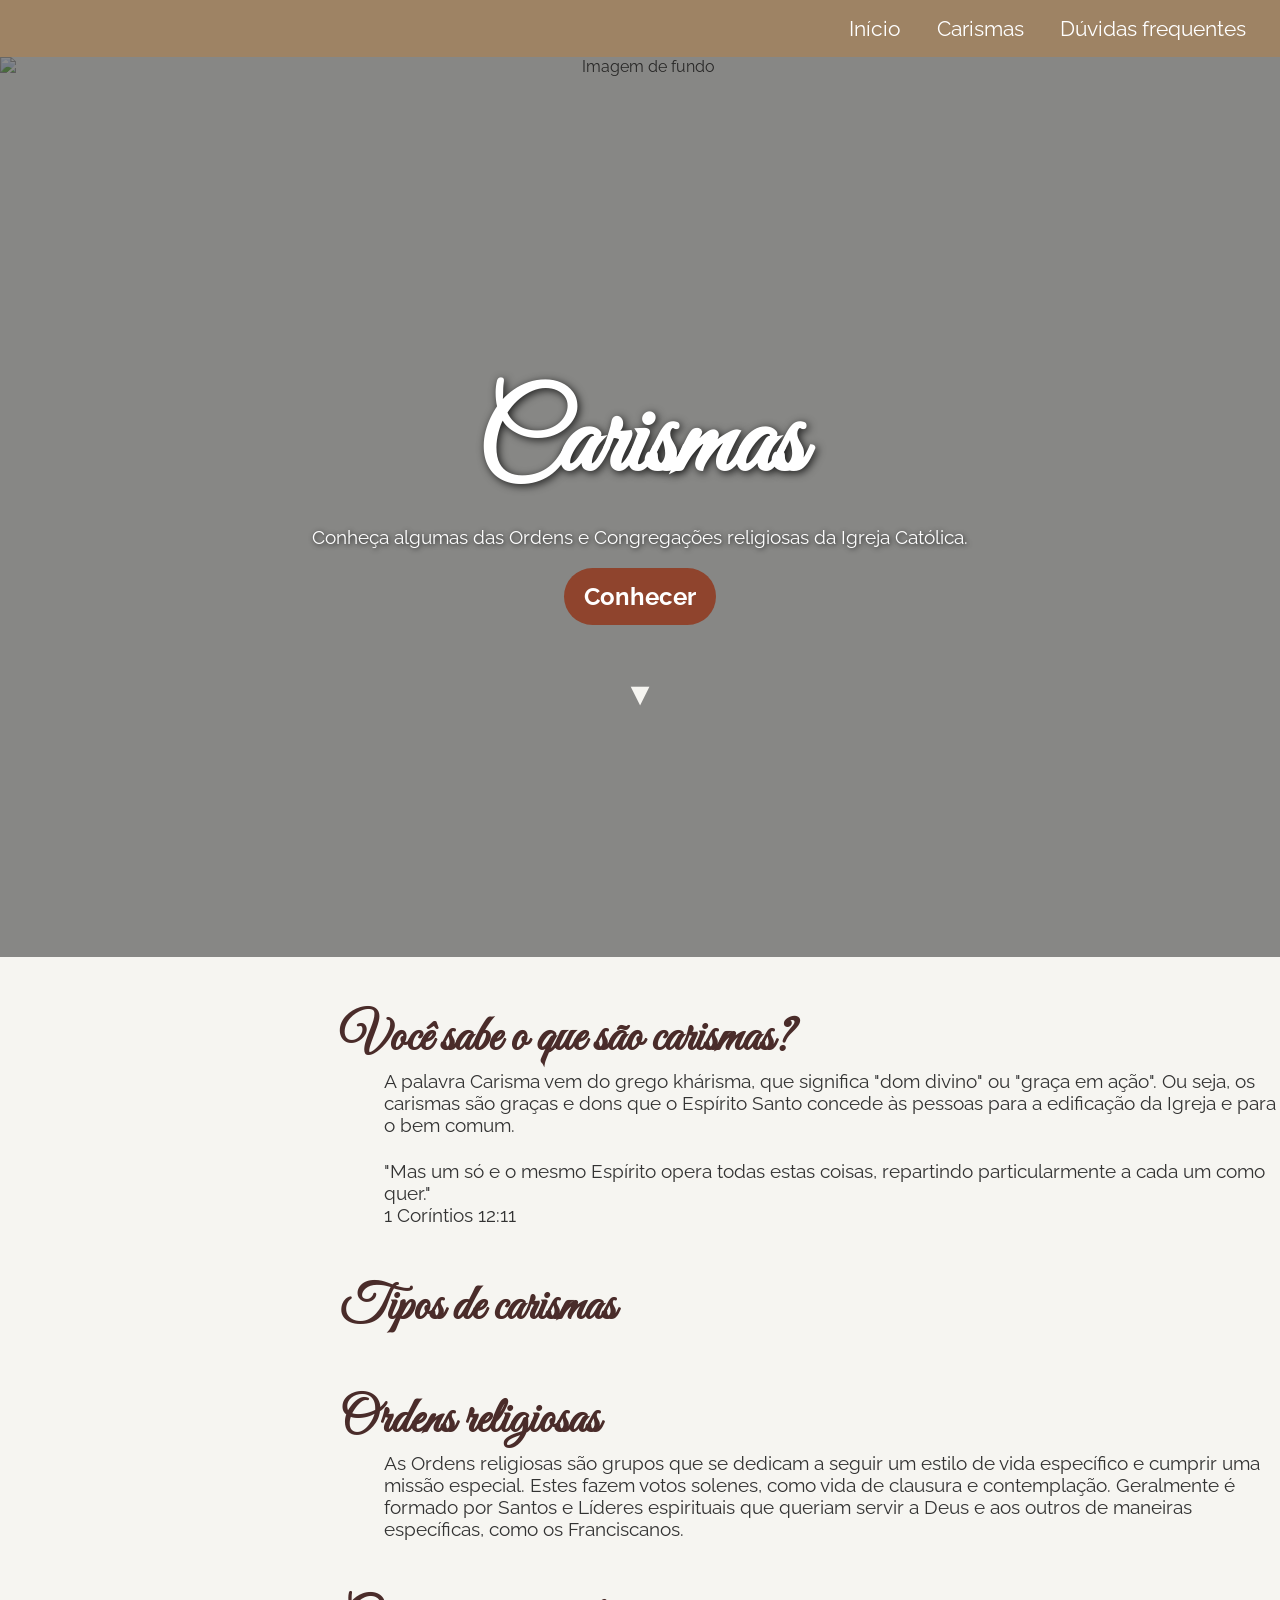
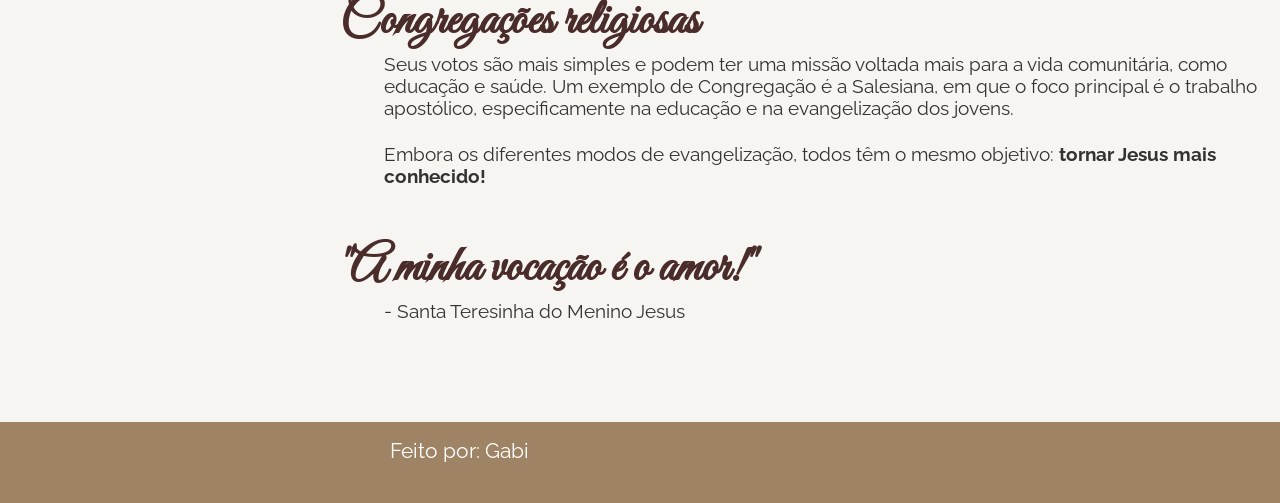
==== index.html @ 4d4b6e99 "Add files via upload" ====
<!DOCTYPE html>
<html lang="pt-BR">
<head>
  <meta charset="UTF-8">
  <link href="https://fonts.googleapis.com/css2?family=Great+Vibes&family=Raleway:wght@400;700&display=swap" rel="stylesheet">
  
  <title>Início</title>
  <link rel="stylesheet" href="style.css">
</head>
<body>

  <nav class="menu">
    <ul>
      <li><a href="index.html">Início</a></li>
      <li><a href="carismas.html">Carismas</a></li>
      <li><a href="duvidas.html">Dúvidas frequentes</a></li>
    </ul>
  </nav>


  <header class="hero">
        <div class="overlay">
            <h1>Carismas</h1>
            <p>Conheça algumas das Ordens e Congregações religiosas da Igreja Católica.</p>
            <a href="carismas.html" class="botao">Conhecer</a>
            <div class="scroll-down">&#9660; </div>
            <script>document.querySelector('.scroll-down').addEventListener('click', () => {
              window.scrollBy({
                top: window.innerHeight, // rola uma tela para baixo
                behavior: 'smooth'
              });
            });
            </script>
        </div>
        <img src="imagens/pentecostes.jpg" alt="Imagem de fundo" class="bg">
        
  </header>
  
  <h2>Você sabe o que são carismas?</h2>
  <p>A palavra Carisma vem do grego khárisma, que significa "dom divino" ou "graça em ação". Ou seja, os carismas são graças e dons que o Espírito Santo concede às pessoas para a edificação da Igreja e para o bem comum.</p>
  <p>"Mas um só e o mesmo Espírito opera todas estas coisas, repartindo particularmente a cada um como quer." <br> 1 Coríntios 12:11</p>
  

  <h2>Tipos de carismas</h2>

  <h2>Ordens religiosas</h2>
  <p>As Ordens religiosas são grupos que se dedicam a seguir um estilo de vida específico e cumprir uma missão especial. Estes fazem votos solenes, como vida de clausura e contemplação. Geralmente é formado por Santos e Líderes espirituais que queriam servir a Deus e aos outros de maneiras específicas, como os Franciscanos.</p>

  <h2>Congregações religiosas</h2>
  <p>Seus votos são mais simples e podem ter uma missão voltada mais para a vida comunitária, como educação e saúde. Um exemplo de Congregação é a Salesiana, em que o foco principal é o trabalho apostólico, especificamente na educação e na evangelização dos jovens.</p>

  <p>Embora os diferentes modos de evangelização, todos têm o mesmo objetivo: <b>tornar Jesus mais conhecido!</b></p>

  <h2>"A minha vocação é o amor!"</h2>
  <p>- Santa Teresinha do Menino Jesus</p>
</body>

<footer class="rodape">
    <p>Feito por: Gabi</p>


</footer>

</html>
---- style.css ----
body {
  margin: 0;
  font-family: 'Raleway', sans-serif;
  background-color: #f6f5f1;
  text-align: center;
  padding: 0; /* Mudei de 20px para 0 */
}

.scroll-down {
  text-align: center;       /* centraliza horizontalmente */
  margin-top: 50px;         /* espaço depois do botão */
  font-size: 2em;           /* tamanho da seta */
  color:#f6f5f1;           /* cor da seta */
  cursor: pointer;          /* mostra que é clicável */
  animation: bounce 2s infinite; /* animação */
}

/* animação de "pulsar" para baixo */
@keyframes bounce {
  0%, 20%, 50%, 80%, 100% {
    transform: translateY(0);
  }
  40% {
    transform: translateY(10px);
  }
  60% {
    transform: translateY(5px);
  }
}


/* 2. CORREÇÃO DA FONTE PRINCIPAL */
h1 {
  font-family: 'Great Vibes', cursive;
  font-size: 7em; /* Reduzido de 10em para caber na tela */
  color: #4a2c2a;
}

h2 {
  font-family: 'Great Vibes', cursive;
  color:#4a2c2a;
  font-size: 50px;
  text-align: left;
  max-width: 600px;
  margin: 0 auto;
  margin-top: 50px;
}

h3 {
  font-family: 'Great Vibes', cursive;
  font-size: 30px;
  color:#4a2c2a
}

/* 3. ESTRUTURA DO HERO (IMAGEM + TEXTO SOBREPOSTO) */
.hero {
  position: relative;
  width: 100%;
  height: 100vh; /* Altura da área da foto */
  display: flex;
  align-items: center;
  justify-content: center;
  overflow: hidden;
}

/* A Imagem de Fundo com Esfumado */
.bg {
  position: absolute;
  top: 0;
  left: 0;
  width: 100%;
  height: 100%;
  object-fit: cover;
  object-position: center;
  opacity: 0.7;
  z-index: 1;

  -webkit-mask-image: linear-gradient(to bottom, rgb(50, 32, 4) 65%, transparent 100%);
  mask-image: linear-gradient(to bottom, rgb(50, 32, 4) 65%, transparent 100%);
}

/* Sombra Escura para dar Leitura ao Texto */
.hero::before {
  content: '';
  position: absolute;
  inset: 0;
  background: rgba(0, 0, 0, 0.45); /* Escurece a imagem por igual */
  z-index: 2;
}

/* Texto e Botão por cima da Foto */
.overlay {
  position: relative;
  z-index: 3; /* Fica acima da foto e da sombra */
  color: #ffffff;
  padding: 20px;
  max-width: 800px;
}

.overlay h1 {
  font-size: 7em;
  color: #ffffff; /* Letra branca na foto */
  margin-bottom: 10px;
  text-shadow: 2px 2px 8px rgba(0, 0, 0, 0.8); /* Sombra direta na fonte */
}

.overlay p {
  font-size: 1.2em;
  color: #ffffff;
  margin: 10px 0 20px 0;
  text-shadow: 1px 1px 5px rgba(0, 0, 0, 0.8);
}


p {
  font-family: 'Raleway', sans-serif;
  font-size: 1.2em;
  color: #333;  
  text-align: left;
  max-width: 900px;
  margin: 0 auto;
  margin-left: 30%;
  margin-bottom: 24px;
}

.card-p {
  font-family: 'Raleway', sans-serif;
  font-size: 1.2em;
  color: #333;  
  text-align: left;
  max-width: 600px;
  margin: 0 auto;
  margin-bottom: 24px;
}

.card-duvidas {
  font-family: 'Raleway', sans-serif;
  font-size: 1.2em;
  color: #333;  
  text-align: left;
  max-width: 900px;
  margin: 0 auto;
  margin-bottom: 10px;
}

.historia p {
  font-family: 'Raleway', sans-serif;
  font-size: 1.2em;
  color: #333;
  margin-bottom: 30px;
}



.santo {
  margin: 20px 0;
}

.desenho {
  position: absolute;
  width: 500px;
  height: auto;
  top: 1000px;
  left: 2%;
  z-index: 2;
  margin-right: 4%;
}

.botao_seta {
  display: flex;
  justify-content: flex-start; /* Alinha o conteúdo totalmente à esquerda */
  align-items: center;
  padding: 10px 24px;
  text-decoration: none;
  color: #fff;
}

.menu2 {
  display: flex;
  justify-content: flex-start; /* Força o conteúdo para a esquerda */
  padding: 16px 24px;         /* Distância das bordas da tela */
  width: 96.8%;
  background-color: #9e8364; /* cor de fundo do menu */
}

.botao {
  text-decoration: none;
  display: inline-block;
  padding: 14px 20px;
  background-color: #8f442d;
  color: #fff;
  cursor: pointer;
  border-radius: 30px;
  font-weight: bold;
  border: none;
  font-size: 1.5em;
  cursor: pointer;
  transition: all 0.3s ease; /* animação suave */
  font-family: 'Raleway', sans-serif;
}

.botao:hover {
  background-color: #a35740;
  transform: translateY(-5px); /* sobe ao passar o mouse */
  box-shadow: 0 5px 15px rgba(0,0,0,0.3);
}

.historia {
  max-height: 0;
  overflow: hidden;
  transition: max-height 0.5s ease;
  margin-top: 10px;
  background: #fff3f3;
  padding: 0 15px;
  border-radius: 5px;
}

.historia img {
  max-width: 200px;   /* controla o tamanho */
  margin: 20px auto;  /* centraliza */
  display: block;
  border-radius: 8px; /* cantos arredondados */
}


.santo input[type="checkbox"] {
  display: none;
}

.santo input[type="checkbox"]:checked ~ .historia {
  max-height: 600px;
  padding: 15px;
}



.container {
  display: flex;          /* Ativa o modo Flexbox */
  flex-wrap: wrap;        /* Quebra a linha se não couber na tela (bom para celular) */
  gap: 20px;              /* Cria um espaço de 20px entre os cards */
  justify-content: center; /* Centraliza os cards na tela */
  padding: 20px;
}

.menu {
  background-color: #9e8364; /* cor de fundo do menu */
  padding: 16px 16px;
}

.menu ul {
  display: flex;
  justify-content: flex-end;
  list-style: none;
  margin: 0;
  padding: 0;
  text-align: center;
}

.menu li {
  display: inline-block;
  margin: 0 18px;
}

.menu a {
  text-decoration: none;
  color: #fff;
  font-family: 'Raleway', sans-serif;
  font-size: 1.3em;
  transition: color 0.3s;
}

.menu a:hover {
  color:#8f442d; /* muda para marrom ao passar o mouse */
}

.rodape p{
  font-size: 1.3em;
  color: #ffffff;
}

.rodape {
  background-color: #9e8364; /* Marrom escuro da paleta */
  padding: 16px 16px;
  margin-top: 100px;          /* Espaço entre o conteúdo da página e o rodapé */
  font-family: 'Raleway', sans-serif;
}





.card-link {
  text-decoration: none; /* remove sublinhado do link */
  color: inherit;        /* mantém cor do texto */
}

.card {
  background: #fff;
  border-radius: 15px;
  overflow: hidden;
  box-shadow: 0 4px 8px rgba(0,0,0,0.2);
  transition: transform 0.3s ease, box-shadow 0.3s ease;
  width: 250px;       /* largura fixa */
  height: 350px;      /* altura fixa */
  display: flex;
  flex-direction: column;
  justify-content: space-between; /* distribui conteúdo */
  text-align: center;
  margin: 15px;
  padding: 15px;
}

.card2 {
  background: #fff;
  border-radius: 15px;
  overflow: hidden;
  box-shadow: 0 4px 8px rgba(0,0,0,0.2);
  transition: transform 0.3s ease, box-shadow 0.3s ease;
  width: 1400px;       /* largura fixa */
  height: 300px;      /* altura fixa */
  display: flex;
  flex-direction: column;
  text-align: center;
}

.card img {
  width: 100%;              /* mantém a largura proporcional */
  height: 200px;            /* altura fixa (opcional) */
  object-fit: cover;        /* corta proporcionalmente */
  border-radius: 5%;
}


.card:hover, .card2:hover {
  transform: translateY(-10px); /* sobe ao passar o mouse */
  box-shadow: 0 8px 20px rgba(0,0,0,0.3); /* sombra mais forte */
}

/* BOLINHAS e legendas - DÚVIDAS */

.bolinha-azul {
  width: 20px;
  height: 20px;
  background-color: #3363ff; /* Cor da bolinha */
  border-radius: 50%;     /* Transforma o quadrado em círculo */
  display: inline-block;
  margin-left: 30%;
  flex-shrink: 0;
}

.bolinha-branca {
  width: 20px;
  height: 20px;
  background-color: #fff; /* Cor da bolinha */
  border-radius: 50%;     /* Transforma o quadrado em círculo */
  display: inline-block;
  margin-left: 29.95%;
  flex-shrink: 0;
  border: 1px solid #ccc;
  margin-top: 2px;
}

.bolinha-preta {
  width: 20px;
  height: 20px;
  background-color: #000000; /* Cor da bolinha */
  border-radius: 50%;     /* Transforma o quadrado em círculo */
  display: inline-block;
  margin-left: 30%;
  flex-shrink: 0;
  margin-top: 2px;
}

.bolinha-p {
  font-family: 'Raleway', sans-serif;
  font-size: 1.2em;
  color:#4a2c2a;
  margin-top: -22px;  /* Puxa o texto para cima */
  margin-left: -150px;
}

.bolinha-p2 {
  font-family: 'Raleway', sans-serif;
  font-size: 1.2em;
  color:#4a2c2a;
  margin-top: -22px;  /* Puxa o texto para cima */
  margin-left: -250px;
}

.bolinha-p3 {
  font-family: 'Raleway', sans-serif;
  font-size: 1.2em;
  color:#4a2c2a;
  margin-top: -20px;  /* Puxa o texto para cima */
  margin-left: -96px;
}
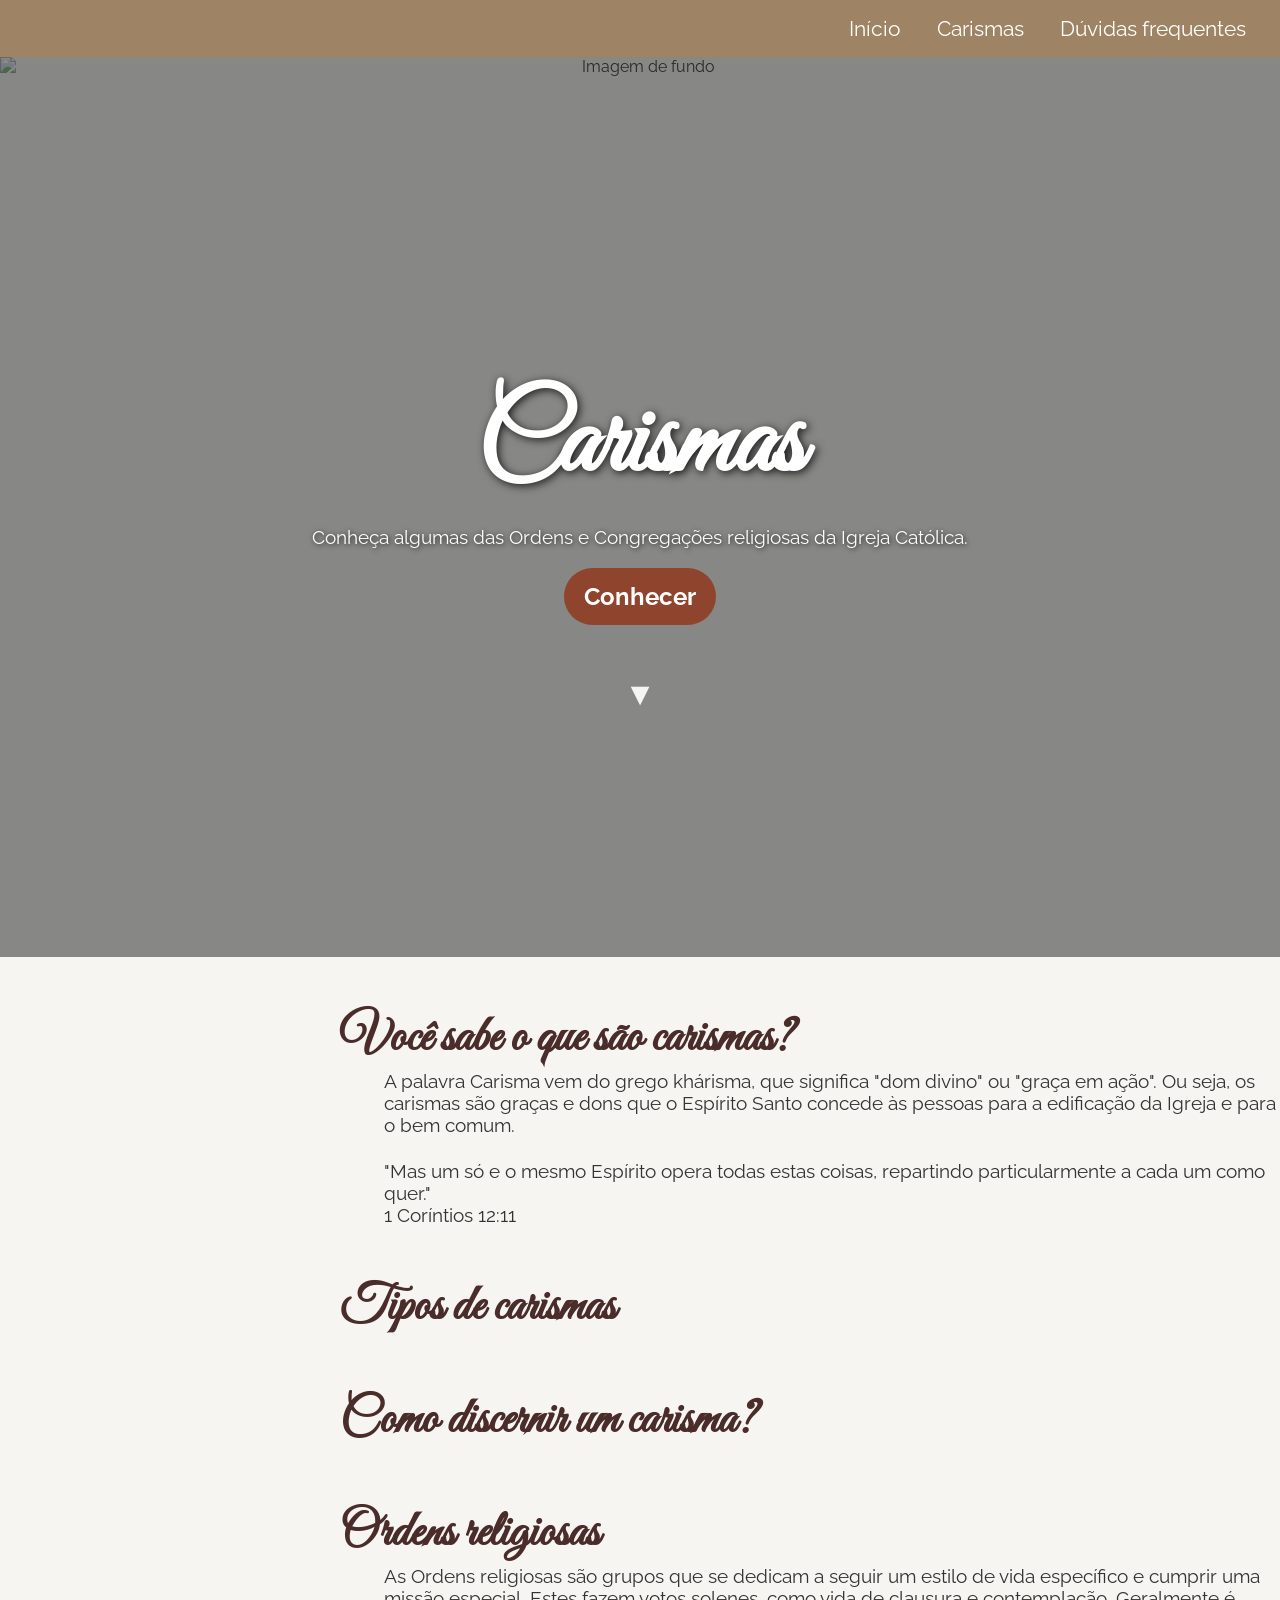
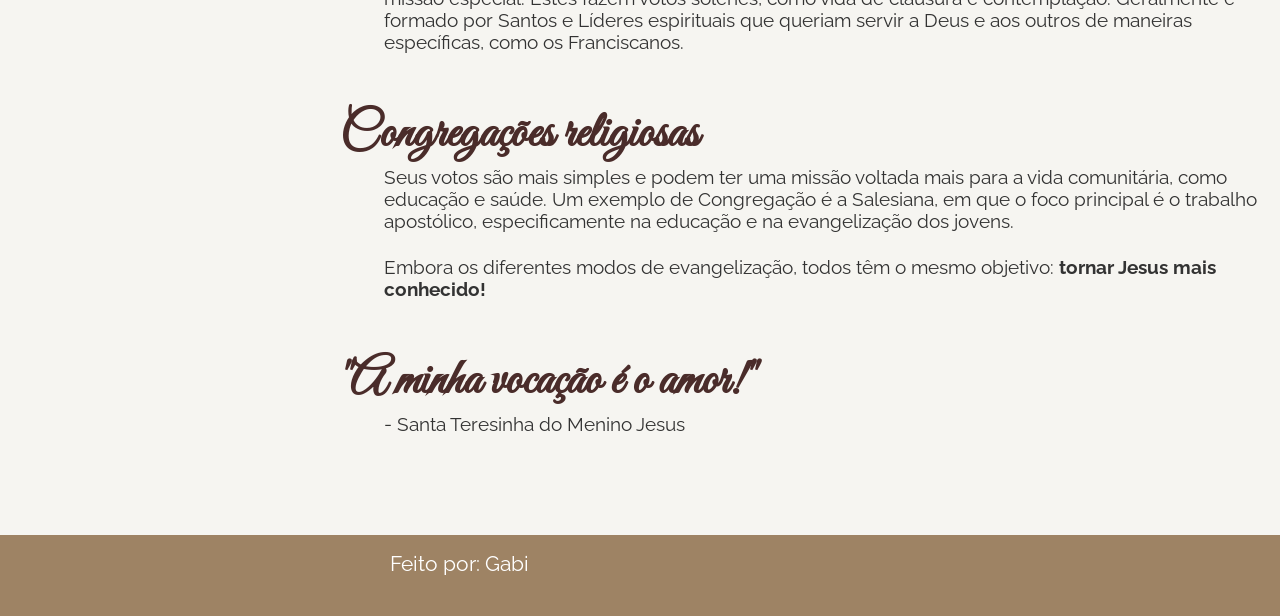
==== commit 8cd9c0c5: "Add files via upload" ====
--- a/index.html
+++ b/index.html
@@ -43,6 +43,8 @@
 
   <h2>Tipos de carismas</h2>
 
+  <h2>Como discernir um carisma?</h2>
+
   <h2>Ordens religiosas</h2>
   <p>As Ordens religiosas são grupos que se dedicam a seguir um estilo de vida específico e cumprir uma missão especial. Estes fazem votos solenes, como vida de clausura e contemplação. Geralmente é formado por Santos e Líderes espirituais que queriam servir a Deus e aos outros de maneiras específicas, como os Franciscanos.</p>
 
